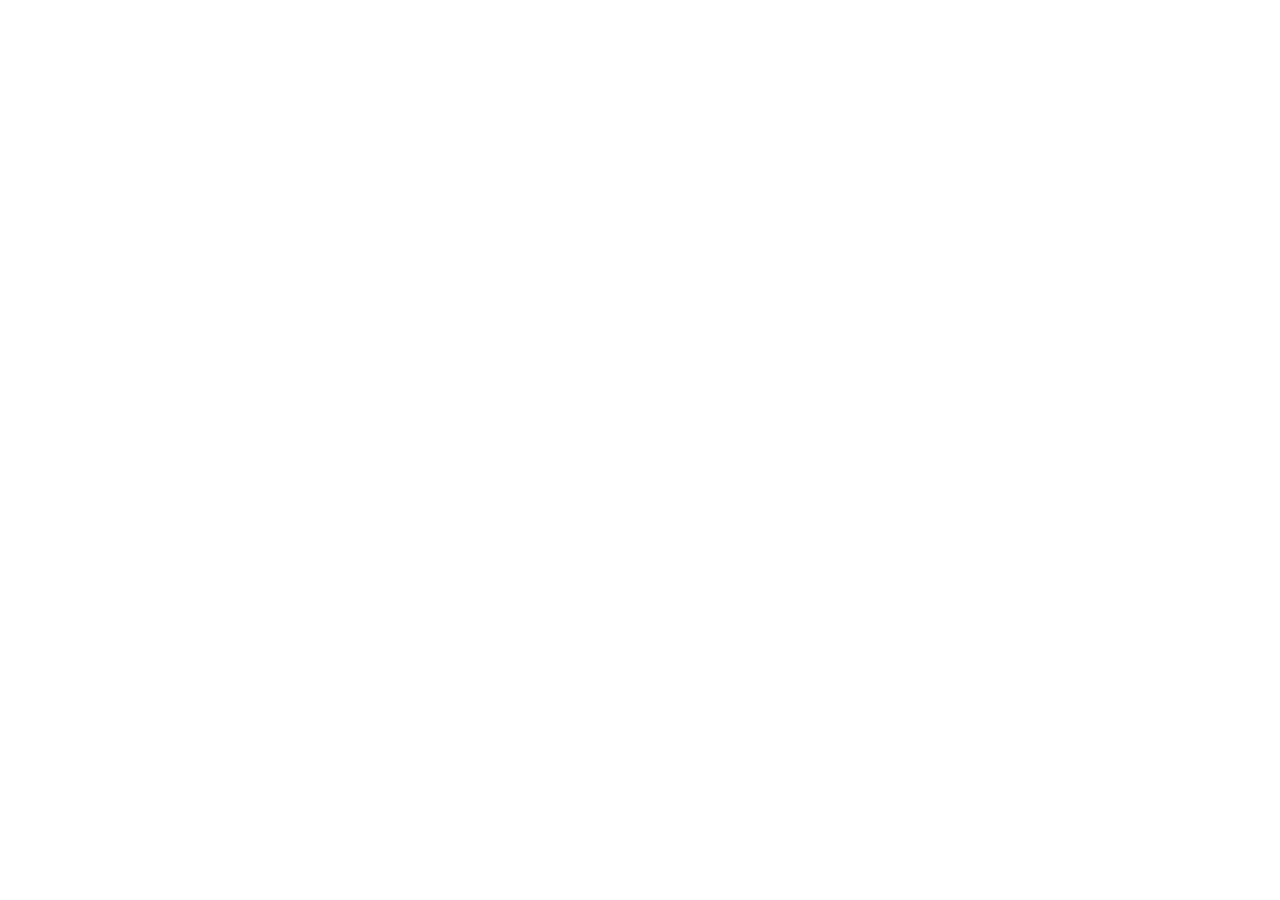
==== index.html @ aea2422a "Add files via upload" ====
<!DOCTYPE html>
<html lang="en">
<head>
    <meta charset="UTF-8">
    <meta name="viewport" content="width=           device-width, initial-scale=1.0">
    <title>Document</title>
</head>
<body>
    
</body>
</html>
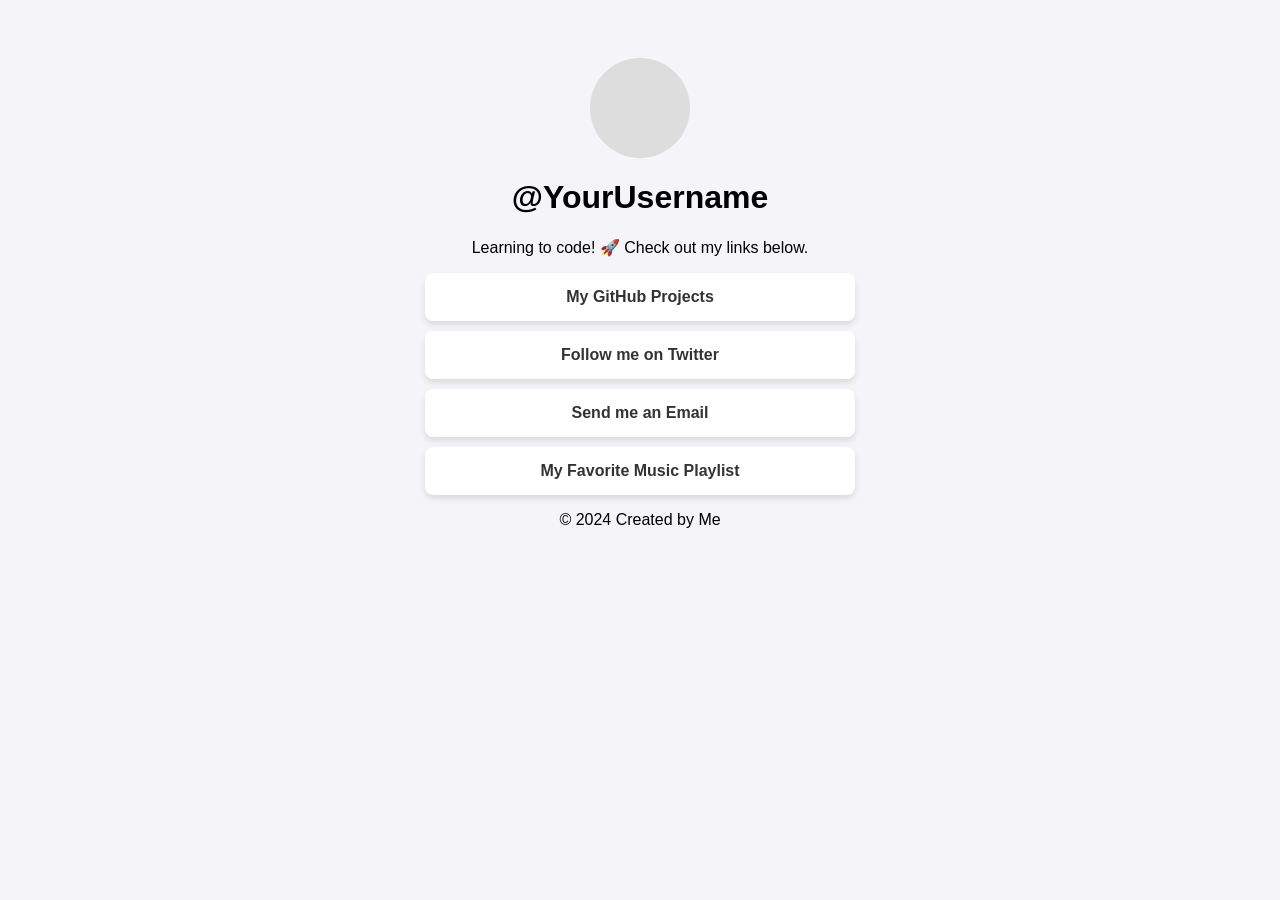
==== commit d250152a: "add css and style for my portfolio" ====
--- a/index.html
+++ b/index.html
@@ -1,11 +1,40 @@
-<!DOCTYPE html>
-<html lang="en">
-<head>
-    <meta charset="UTF-8">
-    <meta name="viewport" content="width=           device-width, initial-scale=1.0">
-    <title>Document</title>
-</head>
-<body>
-    
-</body>
+<!DOCTYPE html>
+<html lang="en">
+<head>
+    <meta charset="UTF-8">
+    <meta name="viewport" content="width=device-width, initial-scale=1.0">
+    <title>My Personal Links</title>
+    <style>
+        /* Simple styling to make it look good on mobile */
+        body { font-family: Arial, sans-serif; text-align: center; background-color: #f4f4f9; padding: 50px 20px; }
+        .profile-img { width: 100px; height: 100px; border-radius: 50%; background: #ddd; margin-bottom: 10px; }
+        .link-card { display: block; background: white; color: #333; text-decoration: none; 
+                     padding: 15px; margin: 10px auto; max-width: 400px; border-radius: 8px; 
+                     box-shadow: 0 4px 6px rgba(0,0,0,0.1); font-weight: bold; transition: 0.3s; }
+        .link-card:hover { background: #007bff; color: white; }
+    </style>
+</head>
+<body>
+
+    <!-- 1. Profile Section -->
+    <header>
+        <div class="profile-img" style="margin: 0 auto;"></div> <!-- Replace with <img> later -->
+        <h1>@YourUsername</h1>
+        <p>Learning to code! 🚀 Check out my links below.</p>
+    </header>
+
+    <!-- 2. Links Section -->
+    <main>
+        <a href="https://github.com" class="link-card" target="_blank">My GitHub Projects</a>
+        <a href="https://twitter.com" class="link-card" target="_blank">Follow me on Twitter</a>
+        <a href="mailto:yourname@email.com" class="link-card">Send me an Email</a>
+        <a href="#" class="link-card">My Favorite Music Playlist</a>
+    </main>
+
+    <!-- 3. Footer Section -->
+    <footer>
+        <p>&copy; 2024 Created by Me</p>
+    </footer>
+
+</body>
 </html>
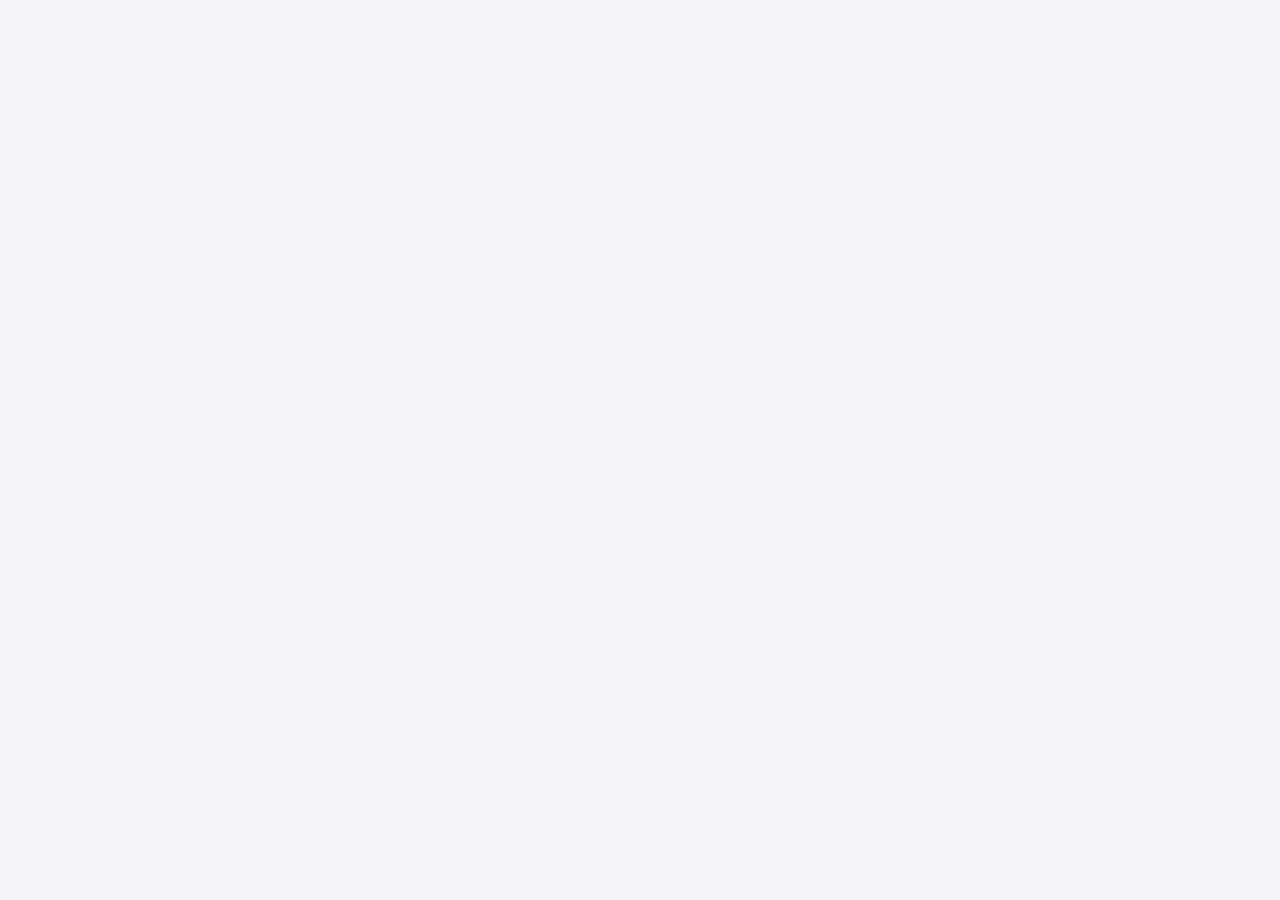
==== commit 8d571eed: "Profile section add" ====
--- a/index.html
+++ b/index.html
@@ -14,27 +14,3 @@
         .link-card:hover { background: #007bff; color: white; }
     </style>
 </head>
-<body>
-
-    <!-- 1. Profile Section -->
-    <header>
-        <div class="profile-img" style="margin: 0 auto;"></div> <!-- Replace with <img> later -->
-        <h1>@YourUsername</h1>
-        <p>Learning to code! 🚀 Check out my links below.</p>
-    </header>
-
-    <!-- 2. Links Section -->
-    <main>
-        <a href="https://github.com" class="link-card" target="_blank">My GitHub Projects</a>
-        <a href="https://twitter.com" class="link-card" target="_blank">Follow me on Twitter</a>
-        <a href="mailto:yourname@email.com" class="link-card">Send me an Email</a>
-        <a href="#" class="link-card">My Favorite Music Playlist</a>
-    </main>
-
-    <!-- 3. Footer Section -->
-    <footer>
-        <p>&copy; 2024 Created by Me</p>
-    </footer>
-
-</body>
-</html>
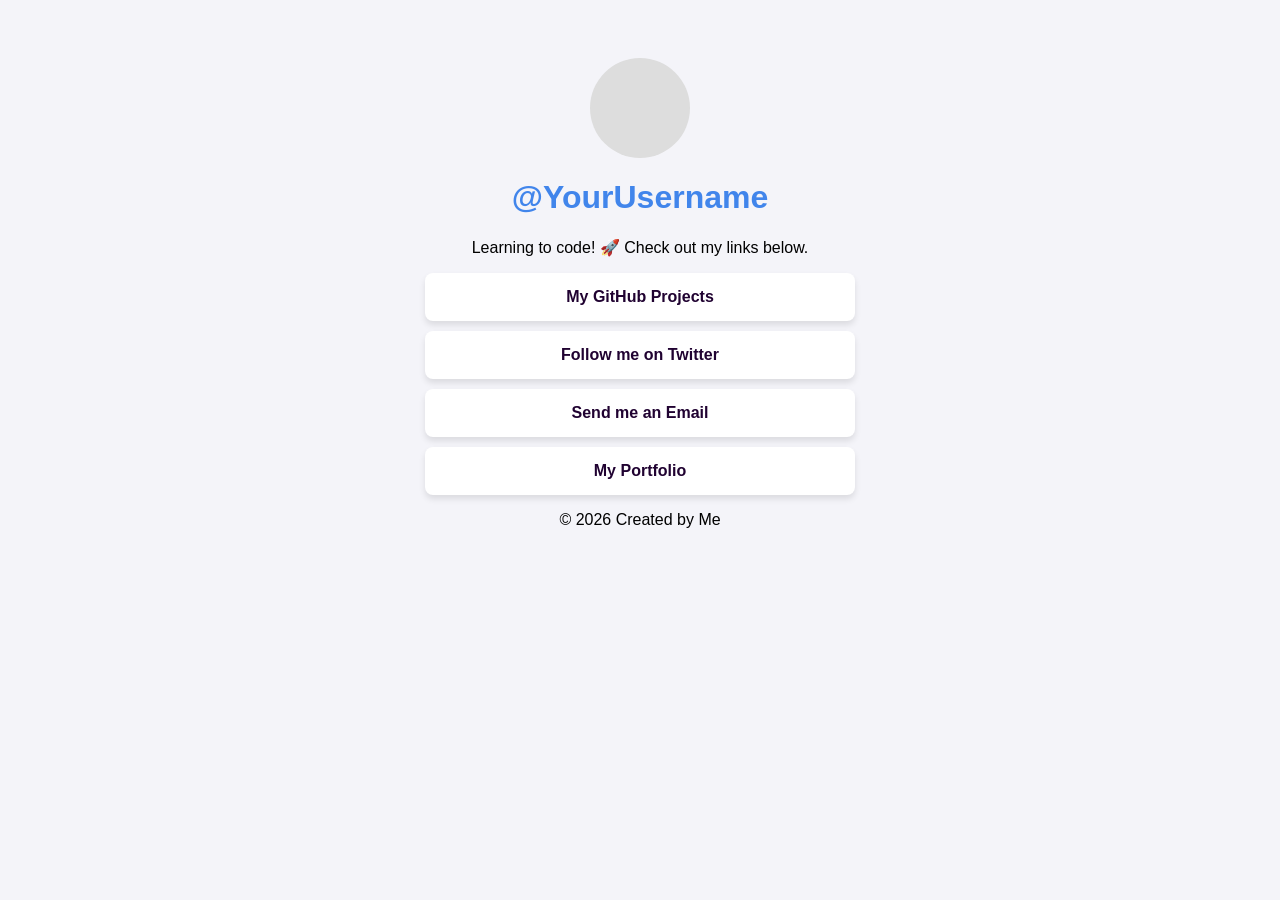
==== commit 52e9b12f: "Profile section add" ====
--- a/index.html
+++ b/index.html
@@ -8,9 +8,31 @@
         /* Simple styling to make it look good on mobile */
         body { font-family: Arial, sans-serif; text-align: center; background-color: #f4f4f9; padding: 50px 20px; }
         .profile-img { width: 100px; height: 100px; border-radius: 50%; background: #ddd; margin-bottom: 10px; }
-        .link-card { display: block; background: white; color: #333; text-decoration: none; 
+        .link-card { display: block; background: white; color: #200231; text-decoration: none; 
                      padding: 15px; margin: 10px auto; max-width: 400px; border-radius: 8px; 
                      box-shadow: 0 4px 6px rgba(0,0,0,0.1); font-weight: bold; transition: 0.3s; }
-        .link-card:hover { background: #007bff; color: white; }
+        .link-card:hover { background: #2888ee; color: white; }
     </style>
 </head>
+<body>
+
+    <!-- 1. Profile Section -->
+    <header>
+        <div class="profile-img" style="margin: 0 auto;"></div> <!-- Replace with <img> later -->
+        <h1 style="color:rgb(65, 133, 235)">@YourUsername</h1>
+        <p>Learning to code! 🚀 Check out my links below.</p>
+    </header>
+
+<!-- 2. Links Section -->
+    <main>
+        <a href="https://github.com" class="link-card" target="_blank">My GitHub Projects</a>
+        <a href="https://twitter.com" class="link-card" target="_blank">Follow me on Twitter</a>
+        <a href="mailto:yourname@email.com" class="link-card">Send me an Email</a>
+        <a href="about.html" class="link-card">My Portfolio</a>
+    </main>
+    <!-- 3. Footer Section -->
+    <footer>
+        <p>&copy; 2026 Created by Me</p>
+    </footer>
+</body>
+</html>
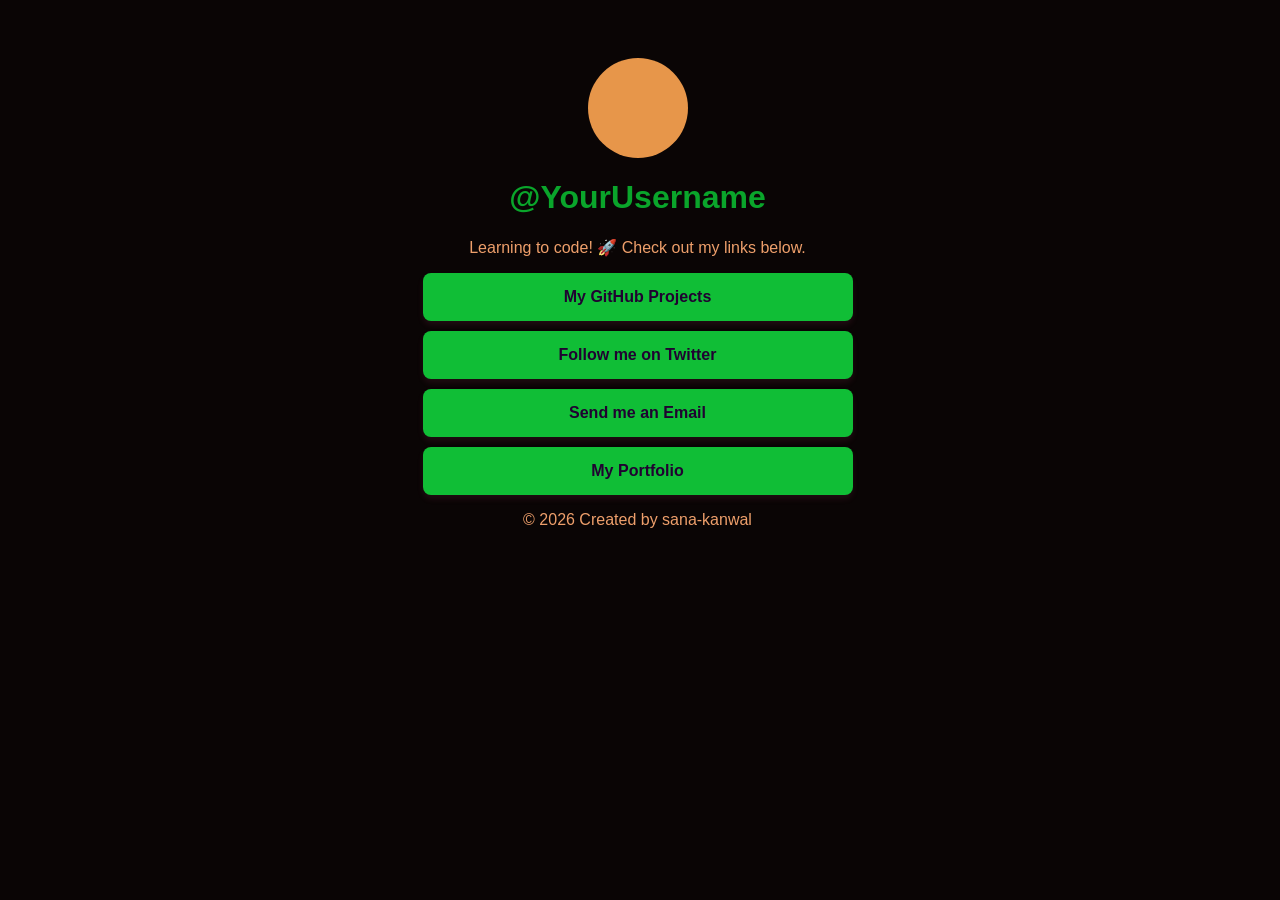
==== commit 874ddf60: "All files move to Repository" ====
--- a/index.html
+++ b/index.html
@@ -6,12 +6,12 @@
     <title>My Personal Links</title>
     <style>
         /* Simple styling to make it look good on mobile */
-        body { font-family: Arial, sans-serif; text-align: center; background-color: #f4f4f9; padding: 50px 20px; }
-        .profile-img { width: 100px; height: 100px; border-radius: 50%; background: #ddd; margin-bottom: 10px; }
-        .link-card { display: block; background: white; color: #200231; text-decoration: none; 
+        body { font-family: Arial, sans-serif; text-align: center; background-color: #0a0505; padding: 50px 20px 10px 15px; color:rgb(238, 159, 107) }
+        .profile-img { width: 100px; height: 100px; border-radius: 50%; background: #e7964a; margin-bottom: 10px; }
+        .link-card { display: block; background: rgb(16, 190, 54); color: #200231; text-decoration: none; 
                      padding: 15px; margin: 10px auto; max-width: 400px; border-radius: 8px; 
-                     box-shadow: 0 4px 6px rgba(0,0,0,0.1); font-weight: bold; transition: 0.3s; }
-        .link-card:hover { background: #2888ee; color: white; }
+                     box-shadow: 0 4px 6px rgba(223, 91, 141, 0.1); font-weight: bold; transition: 0.3s; }
+        .link-card:hover { background: #883131; color: white; }
     </style>
 </head>
 <body>
@@ -19,20 +19,20 @@
     <!-- 1. Profile Section -->
     <header>
         <div class="profile-img" style="margin: 0 auto;"></div> <!-- Replace with <img> later -->
-        <h1 style="color:rgb(65, 133, 235)">@YourUsername</h1>
+        <h1 style="color:rgb(10, 165, 43)">@YourUsername</h1>
         <p>Learning to code! 🚀 Check out my links below.</p>
     </header>
 
 <!-- 2. Links Section -->
     <main>
-        <a href="https://github.com" class="link-card" target="_blank">My GitHub Projects</a>
-        <a href="https://twitter.com" class="link-card" target="_blank">Follow me on Twitter</a>
+        <a href="https://github.com" class="link-card" >My GitHub Projects</a>
+        <a href="https://twitter.com" class="link-card" >Follow me on Twitter</a>
         <a href="mailto:yourname@email.com" class="link-card">Send me an Email</a>
-        <a href="about.html" class="link-card">My Portfolio</a>
+        <a href="myfirstweb.html" class="link-card" >My Portfolio</a>
     </main>
     <!-- 3. Footer Section -->
     <footer>
-        <p>&copy; 2026 Created by Me</p>
+        <p>&copy; 2026 Created by sana-kanwal</p>
     </footer>
 </body>
 </html>
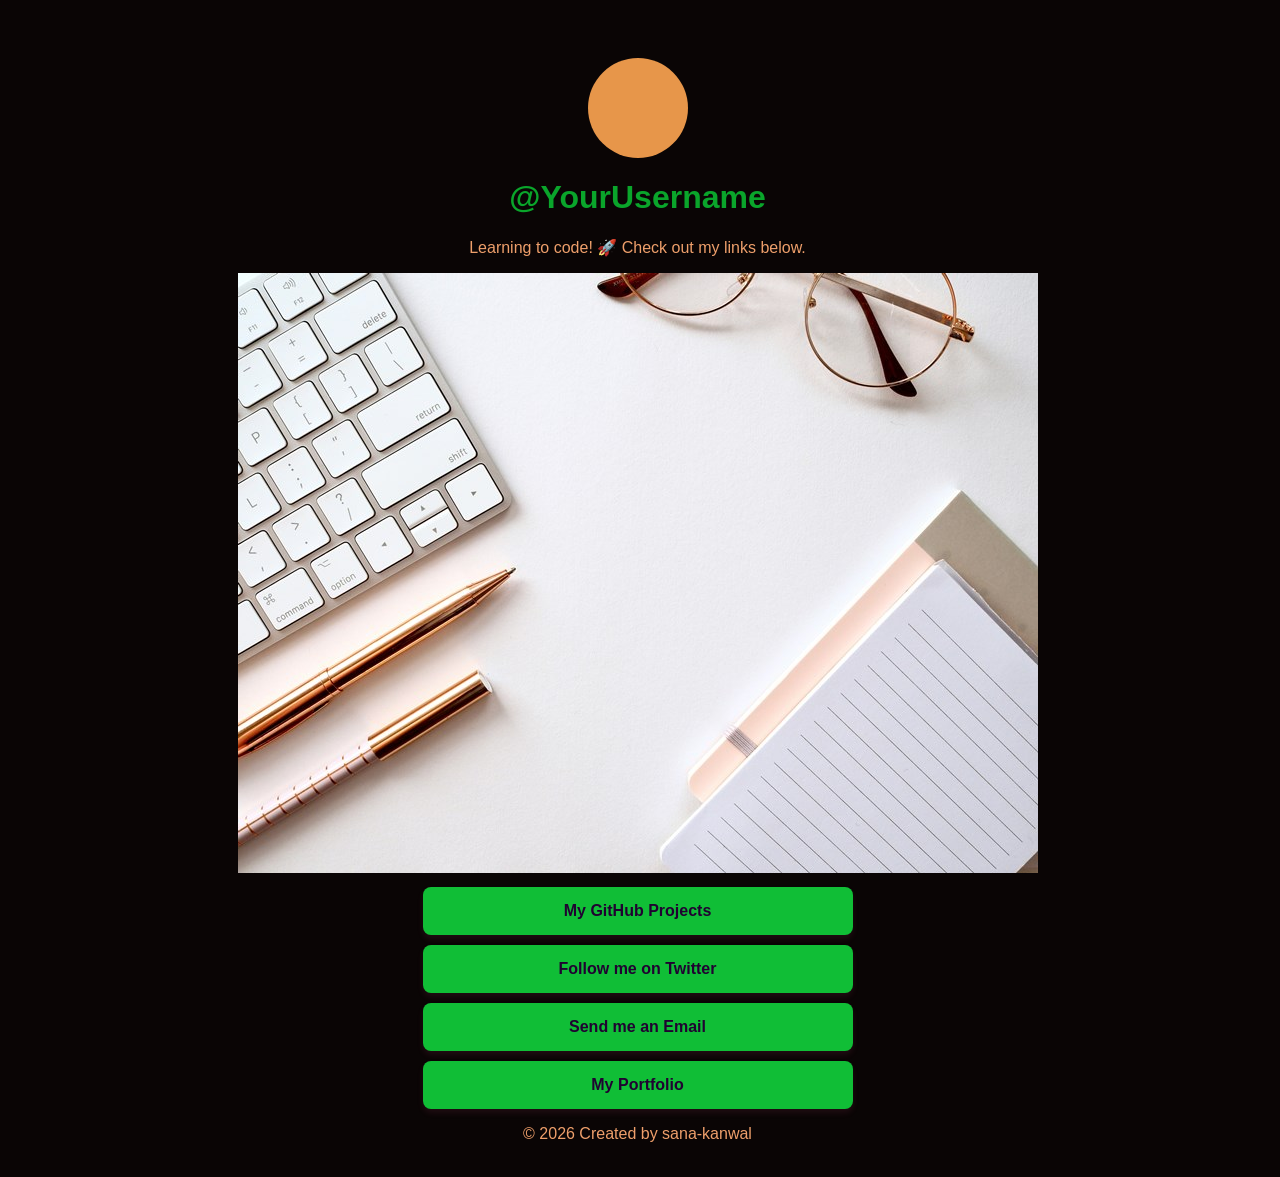
==== commit 7f8d2367: "images udated with correct namr" ====
--- a/index.html
+++ b/index.html
@@ -22,7 +22,7 @@
         <h1 style="color:rgb(10, 165, 43)">@YourUsername</h1>
         <p>Learning to code! 🚀 Check out my links below.</p>
     </header>
-
+<img src="/images/keyboard-table2.jpg"></img>
 <!-- 2. Links Section -->
     <main>
         <a href="https://github.com" class="link-card" >My GitHub Projects</a>
@@ -35,4 +35,5 @@
         <p>&copy; 2026 Created by sana-kanwal</p>
     </footer>
 </body>
-</html>+</html>
+
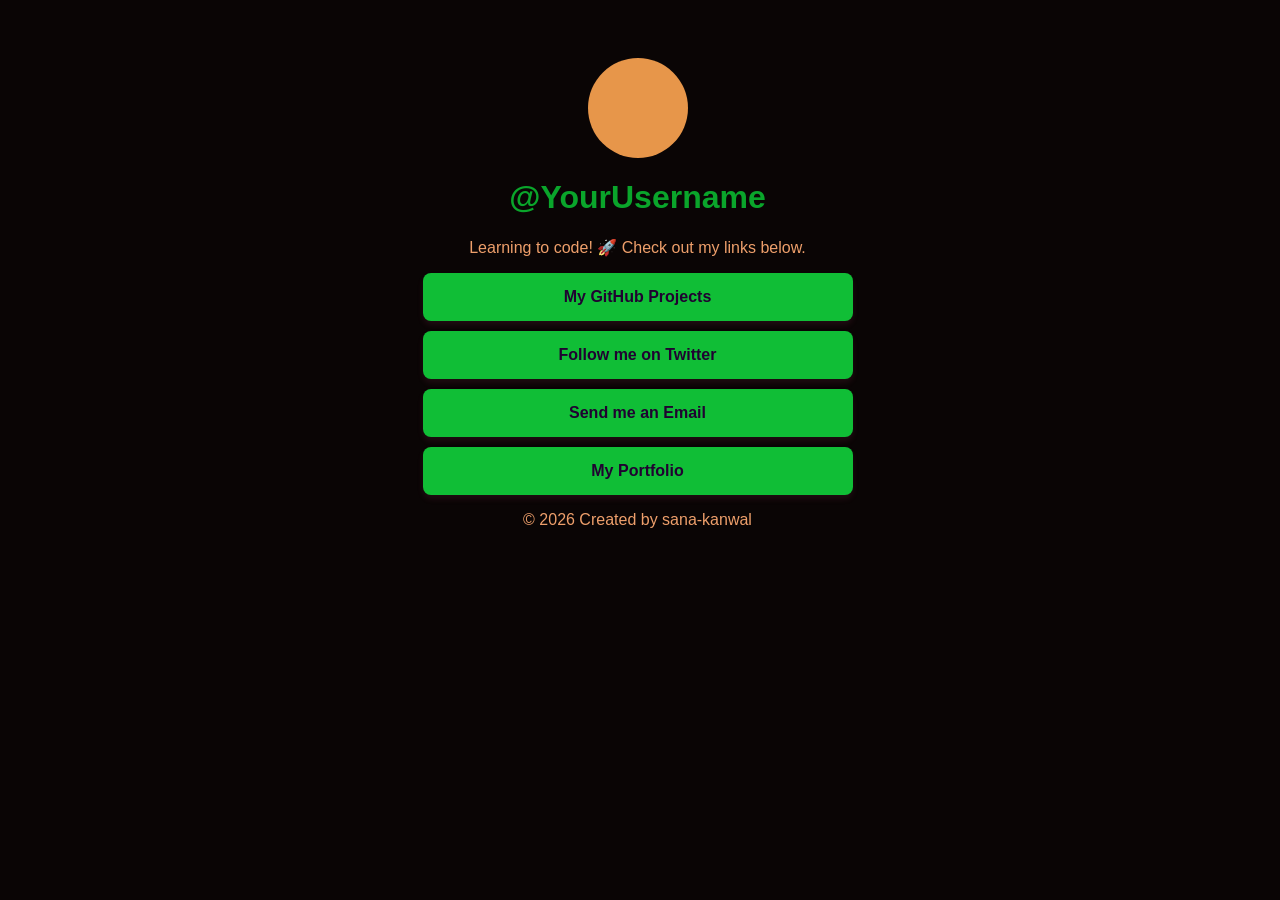
==== commit e7ca0ca4: "" ====
--- a/index.html
+++ b/index.html
@@ -22,7 +22,6 @@
         <h1 style="color:rgb(10, 165, 43)">@YourUsername</h1>
         <p>Learning to code! 🚀 Check out my links below.</p>
     </header>
-<img src="/images/keyboard-table2.jpg"></img>
 <!-- 2. Links Section -->
     <main>
         <a href="https://github.com" class="link-card" >My GitHub Projects</a>
